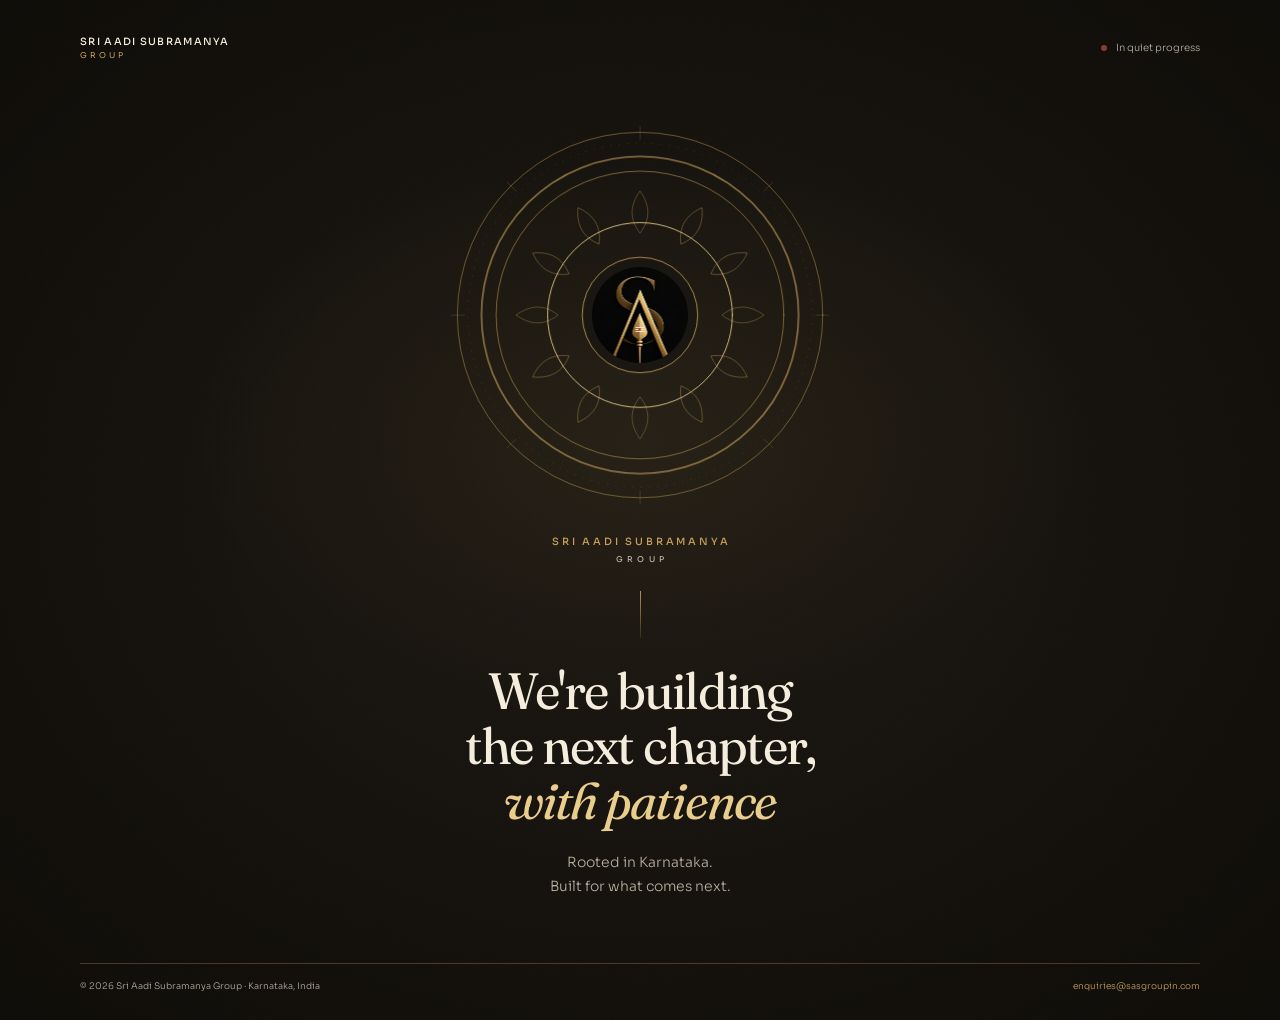
==== coming-soon/index.html @ bb206651 "Add Sri Aadi Subramanya Group site" ====
<!DOCTYPE html>
<html lang="en">
<head>
  <meta charset="UTF-8">
  <meta name="viewport" content="width=device-width, initial-scale=1.0">
  <title>Coming Soon | Sri Aadi Subramanya Group</title>
  <meta name="description" content="Sri Aadi Subramanya Group is preparing its next chapter from Karnataka, India.">
  <link rel="icon" type="image/png" href="../assets/img/favicon-64.png">
  <link rel="apple-touch-icon" href="../assets/img/apple-touch-icon.png">
  <link rel="preconnect" href="https://fonts.googleapis.com">
  <link rel="preconnect" href="https://fonts.gstatic.com" crossorigin>
  <link href="https://fonts.googleapis.com/css2?family=Fraunces:opsz,wght@9..144,400;9..144,500;9..144,600&family=Sora:wght@300;400;500;600&display=swap" rel="stylesheet">
  <script>document.documentElement.classList.add('js');</script>
  <style>
    :root {
      --ink: #15120D;
      --ink-2: #1B1712;
      --gold: #C6A15B;
      --gold-bright: #E9CD8C;
      --gold-dim: #8B713E;
      --parchment: #F4ECDD;
      --parchment-dim: #B8AFA0;
      --maroon: #8A3A32;
      --serif: "Fraunces", Georgia, serif;
      --sans: "Sora", "Helvetica Neue", Arial, sans-serif;
      --ease: cubic-bezier(0.22, 1, 0.36, 1);
    }

    *, *::before, *::after { box-sizing: border-box; }

    html, body { min-height: 100%; }

    body {
      margin: 0;
      background: var(--ink);
      color: var(--parchment);
      font-family: var(--sans);
      font-weight: 300;
      -webkit-font-smoothing: antialiased;
      text-rendering: optimizeLegibility;
      overflow-x: hidden;
    }

    button, input { font: inherit; }
    a { color: inherit; }

    .page-shell {
      position: relative;
      display: flex;
      flex-direction: column;
      min-height: 100svh;
      isolation: isolate;
      overflow: hidden;
      background:
        radial-gradient(ellipse 48% 38% at 50% 43%, rgba(198, 161, 91, 0.075), transparent 73%),
        radial-gradient(ellipse 80% 80% at 50% 48%, var(--ink-2), var(--ink) 74%);
    }

    .page-shell::before {
      position: absolute;
      z-index: -1;
      inset: 0;
      content: "";
      pointer-events: none;
      opacity: 0.19;
      background-image: url("data:image/svg+xml,%3Csvg xmlns='http://www.w3.org/2000/svg' width='180' height='180' viewBox='0 0 180 180'%3E%3Cfilter id='n'%3E%3CfeTurbulence type='fractalNoise' baseFrequency='.76' numOctaves='3' stitchTiles='stitch'/%3E%3C/filter%3E%3Crect width='100%25' height='100%25' filter='url(%23n)' opacity='.18'/%3E%3C/svg%3E");
      mix-blend-mode: soft-light;
    }

    .page-shell::after {
      position: absolute;
      z-index: -1;
      inset: 0;
      content: "";
      pointer-events: none;
      background: radial-gradient(ellipse at center, transparent 40%, rgba(0, 0, 0, 0.25) 100%);
    }

    .topbar,
    .site-footer {
      width: min(100% - 48px, 1120px);
      margin-inline: auto;
    }

    .topbar {
      display: flex;
      align-items: center;
      justify-content: space-between;
      gap: 24px;
      padding: 35px 0 24px;
    }

    .header-brand {
      color: var(--parchment);
      font-family: var(--sans);
      font-size: 10px;
      font-weight: 500;
      letter-spacing: 0.13em;
      line-height: 1.45;
      text-decoration: none;
      text-transform: uppercase;
    }

    .header-brand span { display: block; }
    .header-brand small {
      display: block;
      color: var(--gold);
      font-size: 8px;
      font-weight: 400;
      letter-spacing: 0.38em;
      line-height: 1.4;
    }

    .quiet-status {
      display: inline-flex;
      align-items: center;
      gap: 9px;
      color: var(--parchment-dim);
      font-size: 10px;
      line-height: 1;
      white-space: nowrap;
    }

    .quiet-status__dot {
      width: 6px;
      height: 6px;
      border-radius: 50%;
      background: var(--maroon);
      box-shadow: 0 0 0 0 rgba(138, 58, 50, 0.48);
      animation: statusPulse 3.2s ease-out infinite;
    }

    .main-content {
      display: flex;
      flex: 1;
      align-items: center;
      justify-content: center;
      width: 100%;
      padding: 20px 24px 64px;
    }

    .sanctum {
      width: min(100%, 600px);
      text-align: center;
    }

    .emblem-stage {
      position: relative;
      width: min(78vw, 420px);
      margin-inline: auto;
      aspect-ratio: 1;
      --drift-x: 0px;
      --drift-y: 0px;
    }

    .mandala {
      display: block;
      width: 100%;
      height: 100%;
      overflow: visible;
      transform: translate3d(var(--drift-x), var(--drift-y), 0);
      transform-origin: center;
    }

    .mandala-shell,
    .ring-draw,
    .original-logo-core,
    .wordmark-lockup {
      will-change: opacity, transform;
    }

    .mandala-shell { transform-box: fill-box; transform-origin: center; }

    .ring-draw {
      stroke-dasharray: 1;
      stroke-dashoffset: 1;
    }

    .outer-orbit {
      transform-box: fill-box;
      transform-origin: center;
    }

    .ring {
      fill: none;
      stroke: var(--gold);
      stroke-linecap: round;
    }

    .ring--outer { opacity: 0.62; stroke-width: 0.75; }
    .ring--outer-detail { opacity: 0.28; stroke-width: 0.5; stroke-dasharray: 1 7; }
    .ring--middle { opacity: 0.72; stroke-width: 0.75; }
    .ring--inner { opacity: 0.92; stroke: var(--gold-bright); stroke-width: 0.9; }
    .ray { stroke: var(--gold-dim); stroke-width: 0.65; opacity: 0.52; }
    .petal { fill: none; stroke: var(--gold); stroke-width: 0.65; opacity: 0.54; }
    .center-disc { fill: var(--ink-2); stroke: var(--gold); stroke-width: 0.8; opacity: 0.98; }

    .original-logo-core {
      position: absolute;
      top: 50%;
      left: 50%;
      width: 96px;
      height: 96px;
      overflow: hidden;
      border-radius: 50%;
      transform: translate(-50%, -50%);
      transform-origin: center;
    }

    /* The source lockup is tall; this frame reveals its original monogram without duplicating the wordmark below. */
    .original-logo-core img {
      position: absolute;
      top: -133px;
      left: 50%;
      width: 225px;
      max-width: none;
      transform: translateX(-50%);
    }

    .wordmark-lockup {
      display: flex;
      flex-direction: column;
      align-items: center;
      gap: 7px;
      margin-top: 11px;
      color: var(--gold);
      font-family: var(--sans);
      font-size: 10px;
      font-weight: 500;
      letter-spacing: 0.28em;
      line-height: 1.2;
      text-indent: 0.28em;
    }

    .wordmark-lockup span:last-child {
      color: var(--parchment-dim);
      font-size: 8px;
      letter-spacing: 0.55em;
      text-indent: 0.55em;
    }

    .sanctum-divider {
      width: 1px;
      height: 47px;
      margin: 27px auto 25px;
      background: linear-gradient(to bottom, rgba(198, 161, 91, 0.9), rgba(139, 113, 62, 0.22));
    }

    .headline {
      max-width: 600px;
      margin: 0 auto;
      color: var(--parchment);
      font-family: var(--serif);
      font-size: clamp(35px, 5.3vw, 51px);
      font-weight: 400;
      letter-spacing: -0.035em;
      line-height: 1.08;
      text-wrap: balance;
    }

    .headline-visual { display: block; }

    .headline em {
      display: inline-block;
      color: var(--gold-bright);
      font-style: italic;
      font-weight: 400;
      white-space: nowrap;
      transition: opacity 0.42s var(--ease), transform 0.42s var(--ease);
    }

    .headline em.is-changing {
      opacity: 0;
      transform: translateY(0.28em);
    }

    .sr-only {
      position: absolute;
      width: 1px;
      height: 1px;
      padding: 0;
      margin: -1px;
      overflow: hidden;
      clip: rect(0, 0, 0, 0);
      white-space: nowrap;
      border: 0;
    }

    .supporting-copy {
      margin: 21px auto 0;
      color: var(--parchment-dim);
      font-size: 14px;
      line-height: 1.75;
    }

    .footer-link:focus-visible,
    .header-brand:focus-visible {
      outline: 2px solid var(--gold-bright);
      outline-offset: 4px;
    }

    .site-footer {
      display: flex;
      align-items: center;
      justify-content: space-between;
      gap: 20px;
      padding: 16px 0 27px;
      border-top: 1px solid rgba(139, 113, 62, 0.45);
      color: var(--parchment-dim);
      font-size: 9px;
      line-height: 1.5;
    }

    .site-footer p { margin: 0; }
    .footer-link { color: var(--gold); text-decoration: none; transition: color 0.25s ease; }
    .footer-link:hover { color: var(--gold-bright); }

    .js .mandala-shell { opacity: 0; }
    .js .ring-draw { stroke-dashoffset: 1; }
    .js .original-logo-core { opacity: 0; transform: translate(-50%, calc(-50% + 12px)); }
    .js .wordmark-lockup { opacity: 0; transform: translateY(12px); }

    .js .page-shell.is-ready .mandala-shell {
      animation: ringReveal 1s var(--ease) 0.1s both;
    }

    .js .page-shell.is-ready .ring-draw {
      animation: ringDraw 1s ease-out 0.12s both;
    }

    .js .page-shell.is-ready .original-logo-core {
      animation: logoRise 1s var(--ease) 1.18s both;
    }

    .js .page-shell.is-ready .wordmark-lockup {
      animation: wordmarkRise 1s var(--ease) 2.2s both;
    }

    .js .page-shell.is-ready .outer-orbit {
      animation: orbit 110s linear 1.2s infinite;
    }

    @keyframes ringReveal {
      from { opacity: 0; }
      to { opacity: 1; }
    }

    @keyframes ringDraw {
      from { stroke-dashoffset: 1; }
      to { stroke-dashoffset: 0; }
    }

    @keyframes logoRise {
      from { opacity: 0; transform: translate(-50%, calc(-50% + 12px)); }
      to { opacity: 1; transform: translate(-50%, -50%); }
    }

    @keyframes wordmarkRise {
      from { opacity: 0; transform: translateY(12px); }
      to { opacity: 1; transform: translateY(0); }
    }

    @keyframes orbit {
      to { transform: rotate(360deg); }
    }

    @keyframes statusPulse {
      0%, 62%, 100% { box-shadow: 0 0 0 0 rgba(138, 58, 50, 0.42); }
      78% { box-shadow: 0 0 0 5px rgba(138, 58, 50, 0); }
    }

    @media (max-width: 560px) {
      .topbar, .site-footer { width: min(100% - 40px, 1120px); }
      .topbar { padding-top: 25px; }
      .main-content { padding: 17px 20px 48px; }
      .emblem-stage { width: min(86vw, 360px); }
      .sanctum-divider { height: 37px; margin-top: 23px; margin-bottom: 22px; }
      .headline { font-size: clamp(32px, 9vw, 43px); }
      .supporting-copy { margin-top: 18px; font-size: 13px; }
      .site-footer { align-items: flex-start; flex-direction: column; gap: 7px; padding-bottom: 20px; }
    }

    @media (prefers-reduced-motion: reduce) {
      *, *::before, *::after {
        animation-duration: 0.01ms !important;
        animation-iteration-count: 1 !important;
        scroll-behavior: auto !important;
        transition-duration: 0.01ms !important;
      }

      .js .mandala-shell,
      .js .original-logo-core,
      .js .wordmark-lockup {
        opacity: 1;
        transform: none;
      }

      .js .ring-draw { stroke-dashoffset: 0; }
    }
  </style>
</head>
<body>
  <div class="page-shell" id="pageShell">
    <header class="topbar">
      <a class="header-brand" href="../index.html" aria-label="Sri Aadi Subramanya Group home">
        <span>Sri Aadi Subramanya</span>
        <small>Group</small>
      </a>
      <div class="quiet-status" aria-label="In quiet progress">
        <span class="quiet-status__dot" aria-hidden="true"></span>
        <span>In quiet progress</span>
      </div>
    </header>

    <main class="main-content">
      <section class="sanctum" aria-labelledby="coming-title">
        <div class="emblem-stage" id="emblemStage" role="img" aria-label="A gold vel spear within a temple mandala">
          <svg class="mandala" viewBox="0 0 400 400" aria-hidden="true">
            <defs>
              <path id="mandalaPetal" class="petal" d="M200 82 C190 96 190 109 200 122 C210 109 210 96 200 82 Z"></path>
            </defs>

            <g class="mandala-shell">
              <g class="outer-orbit">
                <circle class="ring ring--outer" cx="200" cy="200" r="174"></circle>
                <circle class="ring ring--outer-detail" cx="200" cy="200" r="164"></circle>
                <g class="ray">
                  <path d="M200 20v13 M200 367v13 M20 200h13 M367 200h13"></path>
                  <path d="m73 73 9 9 M318 318l9 9 M327 73l-9 9 M82 318l-9 9"></path>
                </g>
              </g>

              <circle class="ring ring-draw" pathLength="1" cx="200" cy="200" r="151"></circle>
              <circle class="ring ring--middle" cx="200" cy="200" r="137"></circle>

              <g class="petal-ring">
                <use href="#mandalaPetal"></use>
                <use href="#mandalaPetal" transform="rotate(30 200 200)"></use>
                <use href="#mandalaPetal" transform="rotate(60 200 200)"></use>
                <use href="#mandalaPetal" transform="rotate(90 200 200)"></use>
                <use href="#mandalaPetal" transform="rotate(120 200 200)"></use>
                <use href="#mandalaPetal" transform="rotate(150 200 200)"></use>
                <use href="#mandalaPetal" transform="rotate(180 200 200)"></use>
                <use href="#mandalaPetal" transform="rotate(210 200 200)"></use>
                <use href="#mandalaPetal" transform="rotate(240 200 200)"></use>
                <use href="#mandalaPetal" transform="rotate(270 200 200)"></use>
                <use href="#mandalaPetal" transform="rotate(300 200 200)"></use>
                <use href="#mandalaPetal" transform="rotate(330 200 200)"></use>
              </g>

              <circle class="ring ring--inner" cx="200" cy="200" r="88"></circle>
              <circle class="center-disc" cx="200" cy="200" r="55"></circle>
            </g>
          </svg>
          <span class="original-logo-core" aria-hidden="true">
            <img src="../assets/img/sri-aadi-subramanya-group-logo.png" alt="">
          </span>
        </div>

        <div class="wordmark-lockup" aria-label="Sri Aadi Subramanya Group">
          <span>SRI AADI SUBRAMANYA</span>
          <span>GROUP</span>
        </div>

        <div class="sanctum-divider" aria-hidden="true"></div>

        <h1 class="headline" id="coming-title">
          <span class="sr-only">We're building the next chapter, with patience.</span>
          <span class="headline-visual" aria-hidden="true">We're building the next chapter,<br><em id="cyclingPhrase">with patience</em></span>
        </h1>

        <p class="supporting-copy">Rooted in Karnataka.<br>Built for what comes next.</p>

      </section>
    </main>

    <footer class="site-footer">
      <p>&copy; 2026 Sri Aadi Subramanya Group &middot; Karnataka, India</p>
      <a class="footer-link" href="mailto:enquiries@sasgroupin.com">enquiries@sasgroupin.com</a>
    </footer>
  </div>

  <script>
    (function () {
      'use strict';

      var page = document.getElementById('pageShell');
      var stage = document.getElementById('emblemStage');
      var phrase = document.getElementById('cyclingPhrase');
      var reduceMotion = window.matchMedia('(prefers-reduced-motion: reduce)').matches;
      var finePointer = window.matchMedia('(hover: hover) and (pointer: fine)').matches;

      function begin() {
        page.classList.add('is-ready');
      }

      if (document.readyState === 'complete') begin();
      else window.addEventListener('load', begin, { once: true });

      if (!reduceMotion && phrase) {
        var phrases = ['with patience', 'with precision', 'with intention', 'with care'];
        var phraseIndex = 0;

        window.setInterval(function () {
          phrase.classList.add('is-changing');
          window.setTimeout(function () {
            phraseIndex = (phraseIndex + 1) % phrases.length;
            phrase.textContent = phrases[phraseIndex];
            phrase.classList.remove('is-changing');
          }, 430);
        }, 2500);
      }

      if (finePointer && !reduceMotion && stage) {
        stage.addEventListener('pointermove', function (event) {
          var rect = stage.getBoundingClientRect();
          var x = (event.clientX - rect.left) / rect.width - 0.5;
          var y = (event.clientY - rect.top) / rect.height - 0.5;
          stage.style.setProperty('--drift-x', (x * 7).toFixed(2) + 'px');
          stage.style.setProperty('--drift-y', (y * 7).toFixed(2) + 'px');
        });
        stage.addEventListener('pointerleave', function () {
          stage.style.setProperty('--drift-x', '0px');
          stage.style.setProperty('--drift-y', '0px');
        });
      }
    }());
  </script>
</body>
</html>
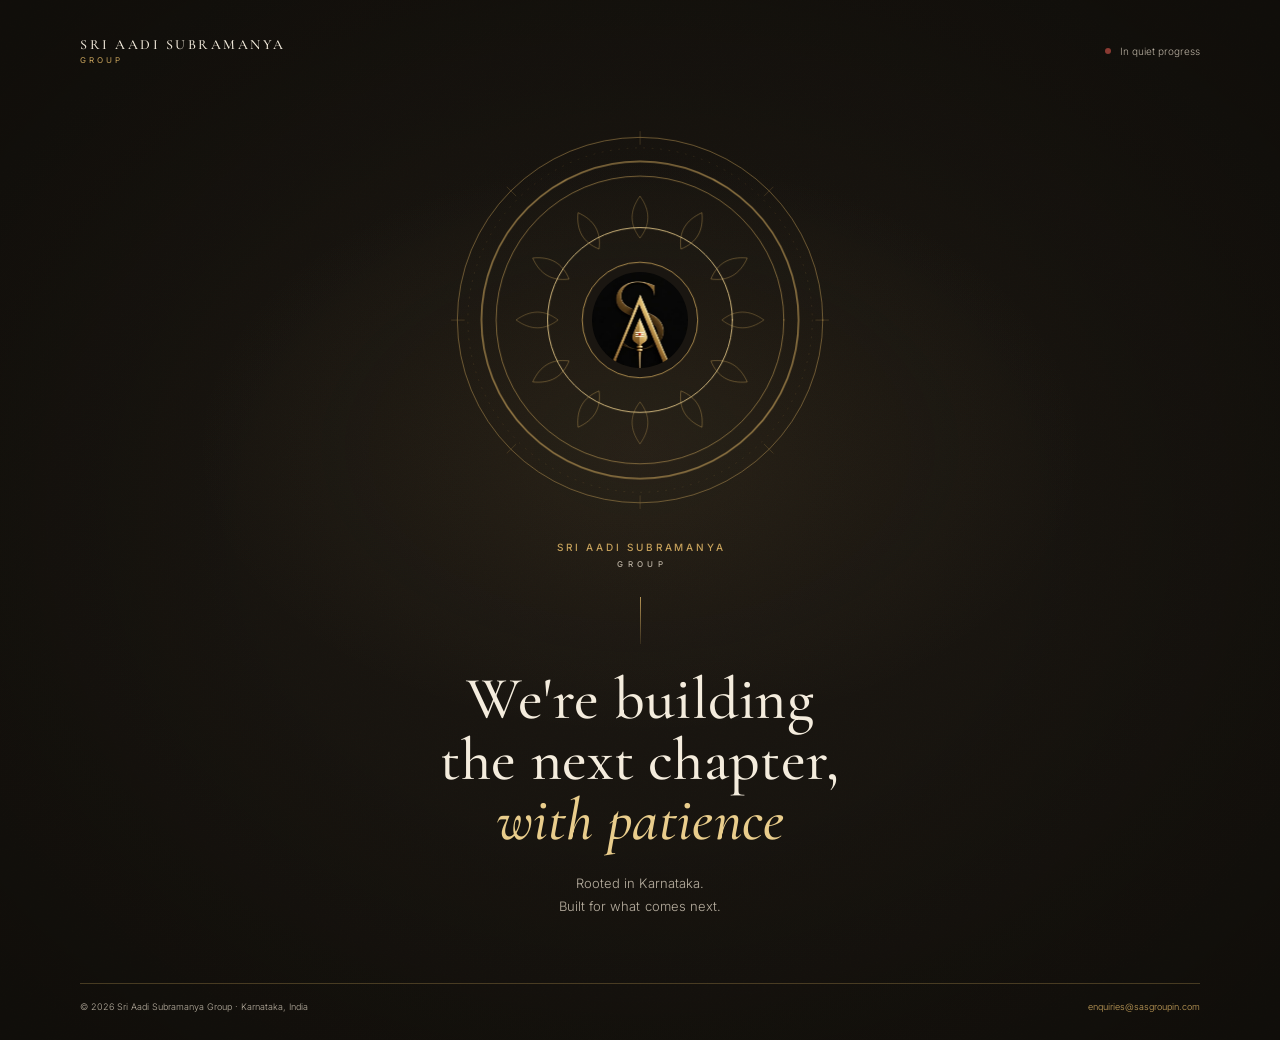
==== commit 2b122a12: "Serve coming soon page on Vercel" ====
--- a/coming-soon/index.html
+++ b/coming-soon/index.html
@@ -9,7 +9,7 @@
   <link rel="apple-touch-icon" href="../assets/img/apple-touch-icon.png">
   <link rel="preconnect" href="https://fonts.googleapis.com">
   <link rel="preconnect" href="https://fonts.gstatic.com" crossorigin>
-  <link href="https://fonts.googleapis.com/css2?family=Fraunces:opsz,wght@9..144,400;9..144,500;9..144,600&family=Sora:wght@300;400;500;600&display=swap" rel="stylesheet">
+  <link href="https://fonts.googleapis.com/css2?family=Cormorant+Garamond:ital,wght@0,400;0,500;0,600;1,400;1,500&family=Inter:wght@300;400;500;600&display=swap" rel="stylesheet">
   <script>document.documentElement.classList.add('js');</script>
   <style>
     :root {
@@ -21,8 +21,8 @@
       --parchment: #F4ECDD;
       --parchment-dim: #B8AFA0;
       --maroon: #8A3A32;
-      --serif: "Fraunces", Georgia, serif;
-      --sans: "Sora", "Helvetica Neue", Arial, sans-serif;
+      --serif: "Cormorant Garamond", "Palatino Linotype", Georgia, serif;
+      --sans: "Inter", "Helvetica Neue", Arial, sans-serif;
       --ease: cubic-bezier(0.22, 1, 0.36, 1);
     }
 
@@ -38,6 +38,7 @@
       font-weight: 300;
       -webkit-font-smoothing: antialiased;
       text-rendering: optimizeLegibility;
+      font-feature-settings: "kern" 1, "liga" 1;
       overflow-x: hidden;
     }
 
@@ -92,10 +93,10 @@
 
     .header-brand {
       color: var(--parchment);
-      font-family: var(--sans);
-      font-size: 10px;
+      font-family: var(--serif);
+      font-size: 14px;
       font-weight: 500;
-      letter-spacing: 0.13em;
+      letter-spacing: 0.18em;
       line-height: 1.45;
       text-decoration: none;
       text-transform: uppercase;
@@ -105,6 +106,7 @@
     .header-brand small {
       display: block;
       color: var(--gold);
+      font-family: var(--sans);
       font-size: 8px;
       font-weight: 400;
       letter-spacing: 0.38em;
@@ -251,10 +253,10 @@
       margin: 0 auto;
       color: var(--parchment);
       font-family: var(--serif);
-      font-size: clamp(35px, 5.3vw, 51px);
-      font-weight: 400;
-      letter-spacing: -0.035em;
-      line-height: 1.08;
+      font-size: clamp(39px, 5.8vw, 60px);
+      font-weight: 500;
+      letter-spacing: 0.005em;
+      line-height: 1.01;
       text-wrap: balance;
     }
 
@@ -264,7 +266,7 @@
       display: inline-block;
       color: var(--gold-bright);
       font-style: italic;
-      font-weight: 400;
+      font-weight: 500;
       white-space: nowrap;
       transition: opacity 0.42s var(--ease), transform 0.42s var(--ease);
     }
@@ -289,8 +291,9 @@
     .supporting-copy {
       margin: 21px auto 0;
       color: var(--parchment-dim);
-      font-size: 14px;
-      line-height: 1.75;
+      font-size: 13px;
+      letter-spacing: 0.005em;
+      line-height: 1.8;
     }
 
     .footer-link:focus-visible,
@@ -375,7 +378,7 @@
       .main-content { padding: 17px 20px 48px; }
       .emblem-stage { width: min(86vw, 360px); }
       .sanctum-divider { height: 37px; margin-top: 23px; margin-bottom: 22px; }
-      .headline { font-size: clamp(32px, 9vw, 43px); }
+      .headline { font-size: clamp(35px, 10vw, 48px); }
       .supporting-copy { margin-top: 18px; font-size: 13px; }
       .site-footer { align-items: flex-start; flex-direction: column; gap: 7px; padding-bottom: 20px; }
     }
@@ -402,7 +405,7 @@
 <body>
   <div class="page-shell" id="pageShell">
     <header class="topbar">
-      <a class="header-brand" href="../index.html" aria-label="Sri Aadi Subramanya Group home">
+      <a class="header-brand" href="/" aria-label="Sri Aadi Subramanya Group home">
         <span>Sri Aadi Subramanya</span>
         <small>Group</small>
       </a>
